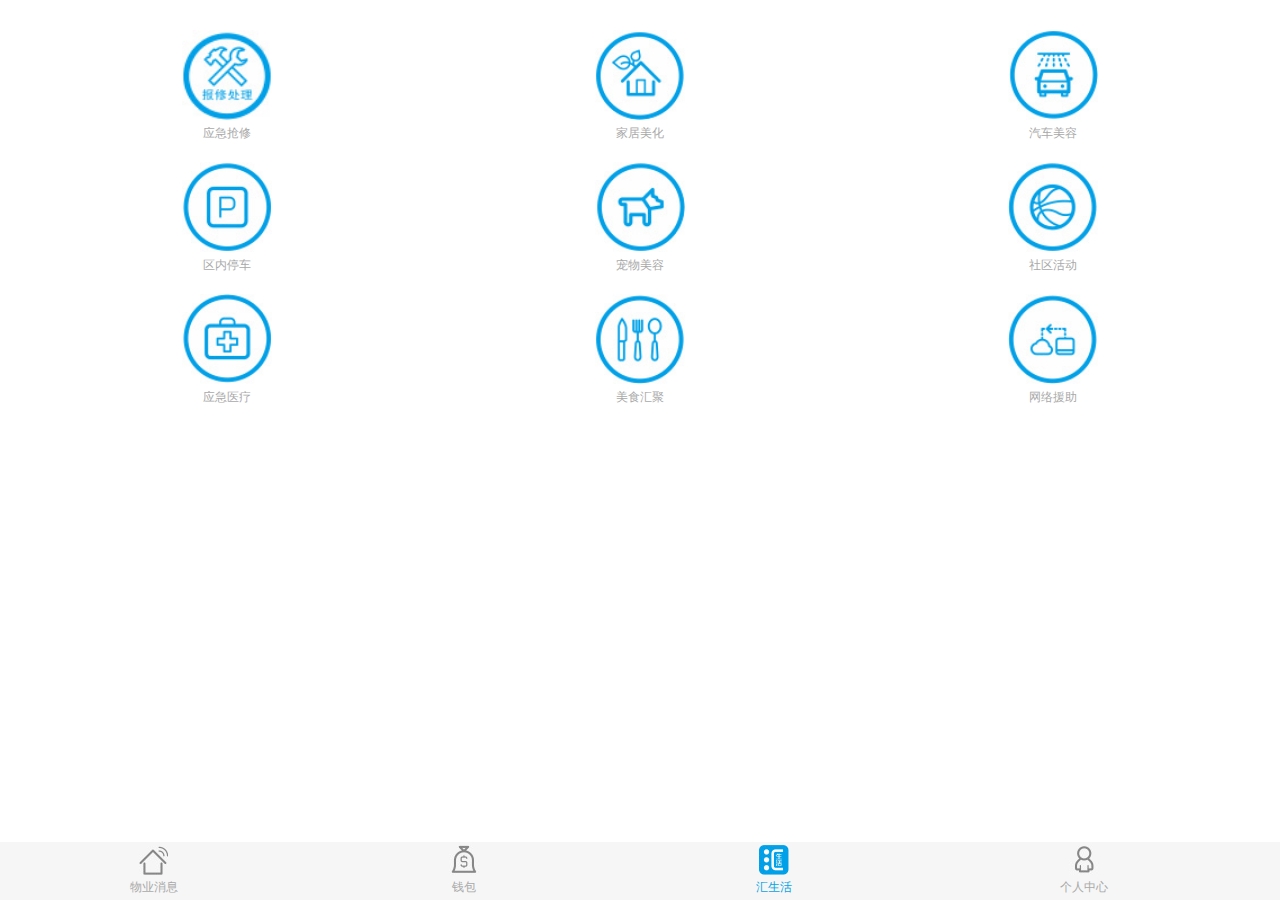
==== life.html @ b0a1e2a9 "新加入" ====
<!DOCTYPE html>
<html>
	<head>
		<meta charset="utf-8" />
		<title></title>
		<meta name="apple-mobile-web-app-capable" content="yes">
	    <meta name="apple-mobile-web-app-status-bar-style" content="black">
		<meta content="width=device-width, initial-scale=1.0, maximum-scale=1.0, minimum-scale=1.0, user-scalable=0" name="viewport"> 
	    <meta name="format-detection" content="" telephone="no">
	    <META HTTP-EQUIV="pragma" CONTENT="no-cache"> 
		<META HTTP-EQUIV="Cache-Control" CONTENT="no-cache, must-revalidate">   
		<link rel="stylesheet" href="css/index.css" />
		<style>
		.bottom-btn-group a:nth-child(1) span.icon
			{
				background: url(img/home_d.jpg) no-repeat center center;
			}
		.bottom-btn-group a:nth-child(3).active span.icon
			{
				background: url(img/life_bule_icon.jpg) no-repeat center center;
			}
		</style>
	</head>
	<body>
		<div>
			<div class="life-main">
				<ul>
					<li>
						<img src="img/fix_icon.jpg" />
						<a href="#">应急抢修</a>
					</li>
					<li>
						<img src="img/honea_icon.jpg" />
						<a href="#">家居美化</a></li>
					<li>
						<img src="img/car_icon.jpg" />
						<a href="#">汽车美容</a></li>
				</ul>
				<ul>
					<li>
						<img src="img/p_icon.jpg" />
						<a href="#">区内停车</a></li>
					<li>
						<img src="img/dog_icon.jpg" />
						<a href="#">宠物美容</a></li>
					<li>
						<img src="img/bo_icon.jpg" />
						<a href="#">社区活动</a></li>
				</ul>
				<ul>
					<li>
						<img src="img/y_icon.jpg" />
						<a href="#">应急医疗</a></li>
					<li>
						<img src="img/c_icon.jpg" />
						<a href="#">美食汇聚</a></li>
					<li>
						<img src="img/yun_icon.jpg" />
						<a href="#">网络援助</a></li>
				</ul>
			</div>
			<div class="bottom-btn-group">
				<a href="message.html">
					<span class="icon"></span>
					物业消息
				</a>
				<a href="">
					<span class="icon"></span>
					钱包
				</a>
				<a href="" class="active" style="color: #08A3E5;">
					<span class="icon"></span>
					汇生活
				</a>
				<a href="">
					<span class="icon"></span>
					个人中心
				</a>
			</div>
		</div>
	</body>
</html>
---- css/index.css ----
@charset "utf-8";
body,
html,
h1,
p,
input,
ul,
li {
	padding: 0;
	margin: 0;
}

html {
	font-size: 12px;
}

a {
	text-decoration: none;
	color: #A9A9A9;
}

.clearfix:after {
	display: block;
	height: 0;
	content: "";
	visibility: hidden;
	clear: both;
}

.clearfix {
	*zoom: 1;
}

ul,
li {
	list-style: none;
}

input {-webkit-appearance:none; /*去除input默认样式*/}


/*首页*/

.logo img {
	width: 100px;
	height: 100px;
	display: block;
	margin: 0 auto;
}

.login-form {
	margin: 40px 0;
	margin-bottom: 0;
}

.login-form input {
	width: 80%;
	display: block;
	margin: 0 auto;
}

.input-group {
	margin: 10px 0;
}

.login-form input[type="submit"],
.sub {
	display: block;
	outline: none;
	background: #00A0E7;
	border: none;
	color: #fff;
	width: 80%;
	padding: 10px 0;
	border-radius: 3px;
	margin: 0 auto;
	text-align: center;
	margin-top: 8px;
}

.login-form input[type="text"],
.user {
	border-top-left-radius: 3px;
	border-top-right-radius: 3px;
	-webkit-border-top-left-radius: 3px;
	-webkit-border-top-right-radius: 3px;
	border-bottom-left-radius: 0px;
	border-bottom-right-radius: 0px;
	border-top: 1px solid #A0A0A0;
	border-left: 1px solid #A0A0A0;
	border-right: 1px solid #A0A0A0;
	border-bottom: none;
	outline: none;
	padding: 10px 2px;
}

.login-form input[type="password"],
.pwd {
	border-bottom-left-radius: 3px;
	border-bottom-right-radius: 3px;
	border-top-left-radius: 0px;
	border-top-right-radius: 0px;
	-webkit-border-bottom-left-radius: 3px;
	-webkit-border-bottom-right-radius: 3px;
	border-bottom: 1px solid #A0A0A0;
	border-left: 1px solid #A0A0A0;
	border-right: 1px solid #A0A0A0;
	border-top: 1px solid #A0A0A0;
	outline: none;
	padding: 10px 2px;
}

.login-content {
	padding: 30px 0;
}

.register {
	width: 80%;
	margin: 0 auto;
}

.register a:nth-child(1) {
	float: left;
}

.register a:nth-child(2) {
	float: right;
}

.login-way {
	width: 80%;
	margin: 0 auto;
	margin-top: 40px;
}

.login-way a:nth-child(1) {
	float: left;
	display: inline-block;
	line-height: 20px;
	color: #000;
}

.login-way a:nth-child(1) span {
	display: inline-block;
	width: 22px;
	height: 22px;
	background: url("../img/we_icon.jpg") no-repeat center center;
	background-size: 100% 100%;
	vertical-align: bottom;
}

.login-way a:nth-child(2) span {
	display: inline-block;
	width: 22px;
	height: 22px;
	background: url("../img/qq_icon.jpg") no-repeat center center;
	background-size: 100% 100%;
	vertical-align: bottom;
}

.login-way a:nth-child(2) {
	float: right;
	display: inline-block;
	line-height: 20px;
	color: #000;
}


/*two*/

.icon {
	width: 30px;
	height: 30px;
	display: inline-block;
}

.bottom-btn-group {
	background: #F6F6F6;
	height: 58px;
	position: fixed;
	right: 0;
	left: 0;
	bottom: 0;
	width: 100%;
}

.bottom-btn-group a {
	display: inline-block;
	width: 24%;
	text-align: center;
	height: 58px;
}

.bottom-btn-group a span.icon {
	display: block;
	margin: 0 auto;
	margin-top: 3px;
	margin-bottom: 4px;
}

.bottom-btn-group a:nth-child(1) span.icon {
	background: url(../img/home_icon.jpg) no-repeat center center;
}

.bottom-btn-group a:nth-child(2) span.icon {
	background: url(../img/money_icon.jpg) no-repeat center center;
}

.bottom-btn-group a:nth-child(3) span.icon {
	background: url(../img/life_icon.jpg) no-repeat center center;
}

.bottom-btn-group a:nth-child(4) span.icon {
	background: url(../img/user_icon.jpg) no-repeat center center;
}

.management .main {
	position: relative;
}

.management .main a {
	position: absolute;
}

.life-main ul {
	text-align: center;
	padding: 10px 0;
}

.life-main ul li {
	display: inline-block;
	width: 32%;
}

.life-main ul li img {
	display: block;
	width: 90px;
	height: 90px;
	margin: 0 auto;
	margin-bottom: 5px;
}

.life-main ul li {}

.life-main {
	padding: 20px 0;
}
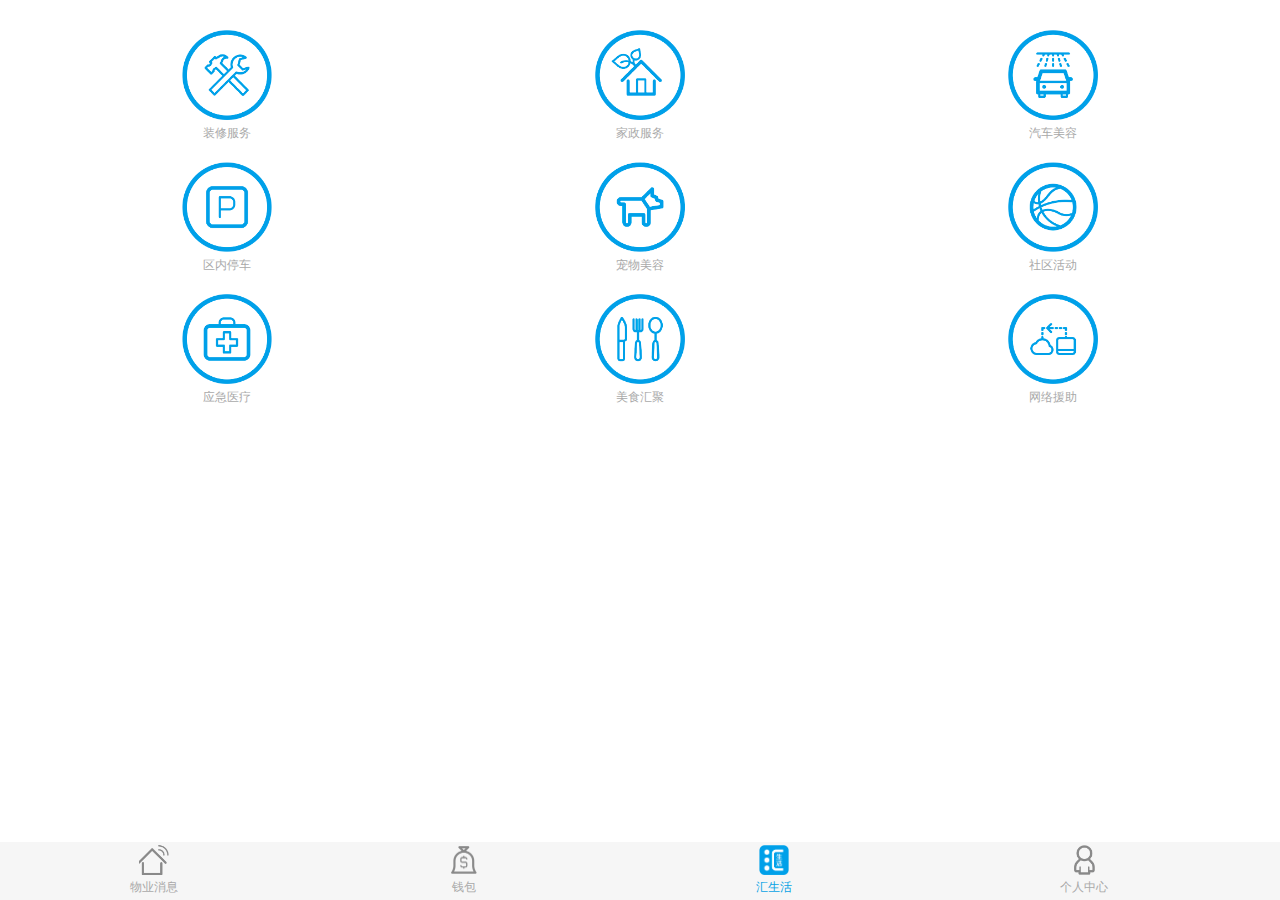
==== commit 48fb0689: "2016年4月4日17:46:31" ====
--- a/life.html
+++ b/life.html
@@ -11,13 +11,10 @@
 		<META HTTP-EQUIV="Cache-Control" CONTENT="no-cache, must-revalidate">   
 		<link rel="stylesheet" href="css/index.css" />
 		<style>
-		.bottom-btn-group a:nth-child(1) span.icon
-			{
-				background: url(img/home_d.jpg) no-repeat center center;
-			}
 		.bottom-btn-group a:nth-child(3).active span.icon
 			{
-				background: url(img/life_bule_icon.jpg) no-repeat center center;
+				background: url(img/life_blue_icon.png) no-repeat center center;
+				background-size: 100%;
 			}
 		</style>
 	</head>
@@ -25,37 +22,38 @@
 		<div>
 			<div class="life-main">
 				<ul>
-					<li>
-						<img src="img/fix_icon.jpg" />
-						<a href="#">应急抢修</a>
+					<li><a href="server.html">
+						<img src="img/fix_icon.png" />
+						<span>装修服务</span>
+					</a>
 					</li>
 					<li>
-						<img src="img/honea_icon.jpg" />
-						<a href="#">家居美化</a></li>
+						<img src="img/homea_icon.png" />
+						<a href="#">家政服务</a></li>
 					<li>
-						<img src="img/car_icon.jpg" />
+						<img src="img/car_icon.png" />
 						<a href="#">汽车美容</a></li>
 				</ul>
 				<ul>
 					<li>
-						<img src="img/p_icon.jpg" />
+						<img src="img/p_icon.png" />
 						<a href="#">区内停车</a></li>
 					<li>
-						<img src="img/dog_icon.jpg" />
+						<img src="img/dog_icon.png" />
 						<a href="#">宠物美容</a></li>
 					<li>
-						<img src="img/bo_icon.jpg" />
+						<img src="img/bo_icon.png" />
 						<a href="#">社区活动</a></li>
 				</ul>
 				<ul>
 					<li>
-						<img src="img/y_icon.jpg" />
+						<img src="img/y_icon.png" />
 						<a href="#">应急医疗</a></li>
 					<li>
-						<img src="img/c_icon.jpg" />
+						<img src="img/c_icon.png" />
 						<a href="#">美食汇聚</a></li>
 					<li>
-						<img src="img/yun_icon.jpg" />
+						<img src="img/yun_icon.png" />
 						<a href="#">网络援助</a></li>
 				</ul>
 			</div>
@@ -68,11 +66,11 @@
 					<span class="icon"></span>
 					钱包
 				</a>
-				<a href="" class="active" style="color: #08A3E5;">
+				<a href="life.html" class="active" style="color: #08A3E5;">
 					<span class="icon"></span>
 					汇生活
 				</a>
-				<a href="">
+				<a href="userCenter.html">
 					<span class="icon"></span>
 					个人中心
 				</a>
--- a/css/index.css
+++ b/css/index.css
@@ -5,7 +5,7 @@
 p,
 input,
 ul,
-li {
+li ,h5{
 	padding: 0;
 	margin: 0;
 }
@@ -189,6 +189,7 @@
 	width: 24%;
 	text-align: center;
 	height: 58px;
+	color: #A9A9A9;
 }
 
 .bottom-btn-group a span.icon {
@@ -199,20 +200,44 @@
 }
 
 .bottom-btn-group a:nth-child(1) span.icon {
-	background: url(../img/home_icon.jpg) no-repeat center center;
+	background: url(../img/home_icon.png) no-repeat center center;
+	background-size:100%;
+}
+.bottom-btn-group a:nth-child(1).active span.icon{
+	background: url(../img/home_blue_icon.png) no-repeat center center;
+	background-size:100%;
 }
 
 .bottom-btn-group a:nth-child(2) span.icon {
-	background: url(../img/money_icon.jpg) no-repeat center center;
+	background: url(../img/money_icon.png) no-repeat center center;
+	background-size:85%;
+}
+.bottom-btn-group a:nth-child(2).active span.icon {
+	background: url(../img/money_blue_icon.png) no-repeat center center;
+	background-size:85%;
 }
 
 .bottom-btn-group a:nth-child(3) span.icon {
-	background: url(../img/life_icon.jpg) no-repeat center center;
+	background: url(../img/life_icon.png) no-repeat center center;
+	background-size:100%;
+}
+.bottom-btn-group a:nth-child(3).active span.icon {
+	background: url(../img/life_blue_icon.png) no-repeat center center;
+	background-size:100%;
 }
 
 .bottom-btn-group a:nth-child(4) span.icon {
-	background: url(../img/user_icon.jpg) no-repeat center center;
-}
+	background: url(../img/user_icon.png) no-repeat center center;
+	background-size: 70%;
+}
+.bottom-btn-group a:nth-child(4).active span.icon {
+	background: url(../img/user_blue_icon.png) no-repeat center center;
+	background-size: 70%;
+}
+.bottom-btn-group a.active{
+	color: #08A3E5;
+}
+
 
 .management .main {
 	position: relative;
@@ -239,9 +264,47 @@
 	margin: 0 auto;
 	margin-bottom: 5px;
 }
-
 .life-main ul li {}
 
 .life-main {
 	padding: 20px 0;
-}+}
+.h35{
+	height: 35px;
+	line-height: 35px;
+}
+.then-pay{
+	color: #E50112;
+	font-weight: bold;
+	border: 1px solid #E50112;
+	border-radius: 3px;
+	display: inline-block;
+	padding: 2px 3px;
+	position: absolute;
+	bottom: 20px;
+	right: 10px;
+	-webkit-transform:rotate(-45deg);
+	-ms-transform:rotate(-45deg);
+	-o-transform:rotate(-45deg);
+	-moz-transform:rotate(-45deg);
+	transform:rotate(-45deg);
+}
+.panner img{
+	width:100%;
+	display: block;
+}
+.dir-icon{
+	width: 25px;
+	height: 25px;
+	display: block;
+	vertical-align: middle;
+	float: right;
+	margin-top:5px;
+	background: url(../img/dir_icon.png) no-repeat;
+}
+.dir-down{
+	background-position: 0 -61px;
+}
+.dir-left{
+	
+}
